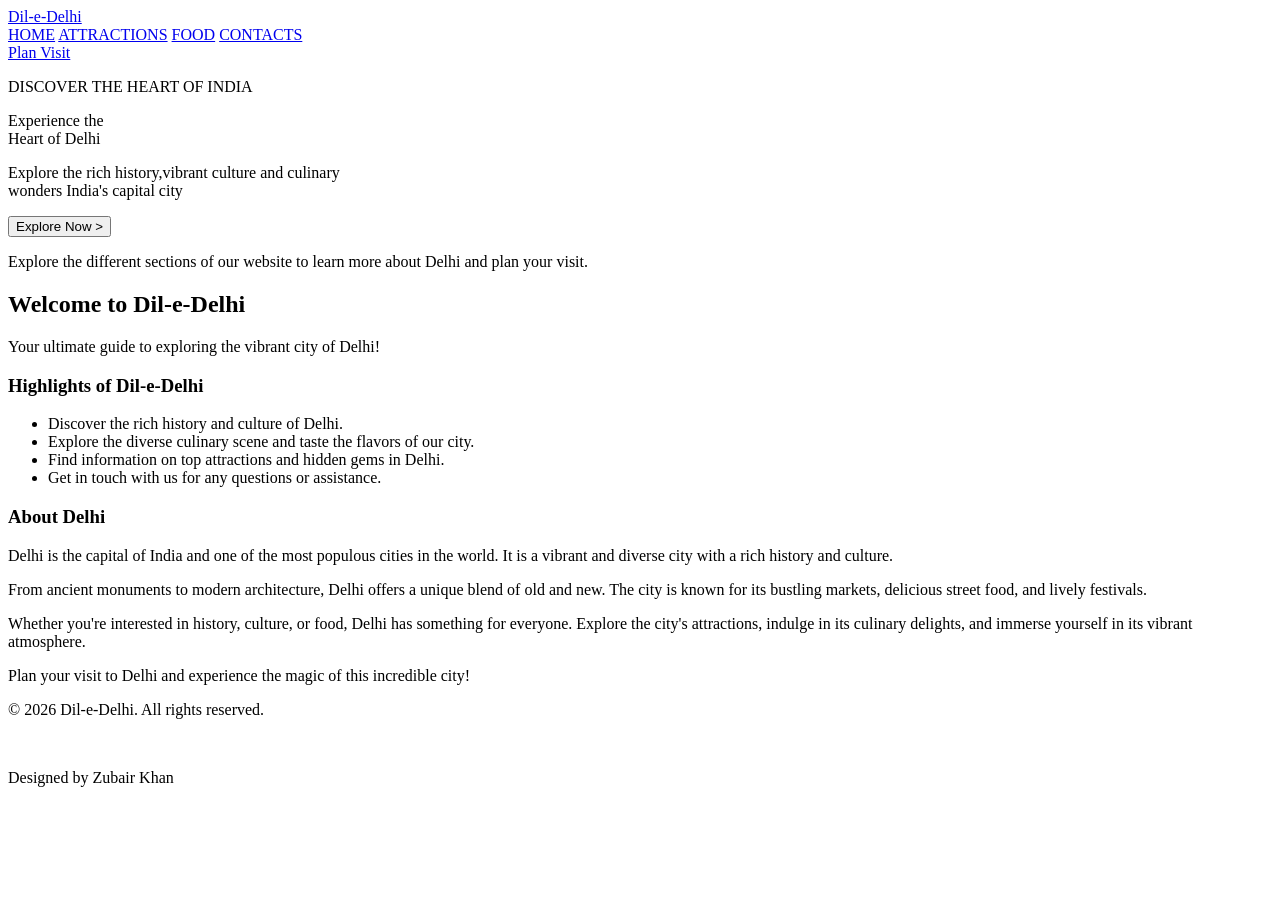
==== index.html @ 49579d42 "BEAUTIFY THE WEBISTE" ====
<!DOCTYPE html>
<html lang="en">
<head>
    <meta charset="UTF-8">
    <meta name="viewport" content="width=device-width, initial-scale=1.0">
    <title>Dil-e-Delhi - Home</title>
    <link rel="stylesheet" href="css/style.css">
</head>
<body>

    <header class="navbar">            
        <a class="navbar-name" href="index.html">Dil-e-Delhi</a>
        <nav class="nav-links">
        <a class="nav-link" href="index.html">HOME</a>
        <a class="nav-link" href="attractions.html">ATTRACTIONS</a>
        <a class="nav-link" href="food.html">FOOD</a>
        <a class="nav-link" href="contacts.html">CONTACTS</a>
        </nav>

        <a href="contacts.html" class="nav-btn">Plan Visit</a>
    </header>


    <div class="introduction">
        <div class="intro-text">
            <div class="intro-p">
                <p >DISCOVER THE HEART OF INDIA</p>
            </div>               
           <p id="intro-main-line">Experience the <br> 
            Heart of Delhi</p>
           <p>Explore the rich history,vibrant culture and culinary <br>
             wonders India's capital city </p>
            <button class="btn" id="explr-btn">Explore Now > </button>
        </div>               
        <!-- <p>Welcome to Dil-e-Delhi, your ultimate guide to exploring the vibrant city of Delhi!</p>
        <p>Discover the rich history, diverse culture, and mouth-watering cuisine that make Delhi a must-visit destination.</p>
        <p>Navigate through our website to find information on top attractions, local food spots, and how to get in touch with us.</p>
        <p>Whether you're a first-time visitor or a seasoned traveler, Dil-e-Delhi is here to help you make the most of your time in this incredible city.</p>-->
    </div> 

    <div class="content">
        <div class="Hero-Banner">
            <p>Explore the different sections of our website to learn more about Delhi and plan your visit.</p>
            <h2>Welcome to Dil-e-Delhi</h2>
            <p>Your ultimate guide to exploring the vibrant city of Delhi!</p>
        </div>
        <div class="highlights">
            <h3>Highlights of Dil-e-Delhi</h3>
            <ul class="highlights-list">
                <li>Discover the rich history and culture of Delhi.</li>
                <li>Explore the diverse culinary scene and taste the flavors of our city.</li>
                <li>Find information on top attractions and hidden gems in Delhi.</li>
                <li>Get in touch with us for any questions or assistance.</li>
            </ul>

        </div>
        <div class="city-intro">
            <h3>About Delhi</h3>
            <p>Delhi is the capital of India and one of the most populous cities in the world. It is a vibrant and diverse city with a rich history and culture.</p>
            <p>From ancient monuments to modern architecture, Delhi offers a unique blend of old and new. The city is known for its bustling markets, delicious street food, and lively festivals.</p>
            <p>Whether you're interested in history, culture, or food, Delhi has something for
               everyone. Explore the city's attractions, indulge in its culinary delights, and immerse yourself in its vibrant atmosphere.</p>
            <p>Plan your visit to Delhi and experience the magic of this incredible city!</p>

        </div>
    </div>



    <footer>
        <p>&copy; 2026 Dil-e-Delhi. All rights reserved.</p><br>
        <p>Designed by Zubair Khan</p>
    </footer>
</body>
</html>
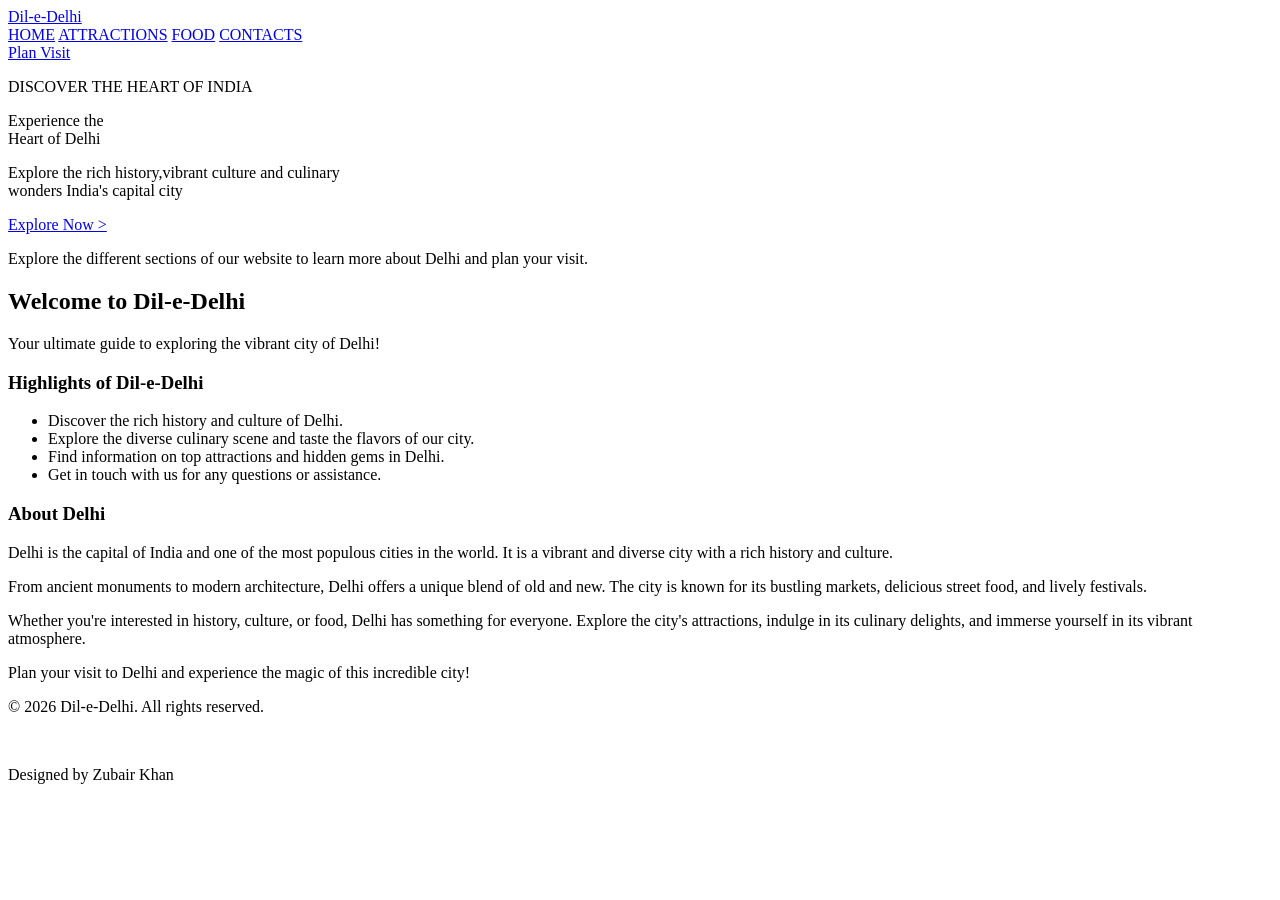
==== commit 590eefd7: "Refresh tourism website page layouts Co-authored-by: Copilot <223556219+Copilot@users.noreply.github" ====
--- a/index.html
+++ b/index.html
@@ -1,75 +1,75 @@
-<!DOCTYPE html>
-<html lang="en">
-<head>
-    <meta charset="UTF-8">
-    <meta name="viewport" content="width=device-width, initial-scale=1.0">
-    <title>Dil-e-Delhi - Home</title>
-    <link rel="stylesheet" href="css/style.css">
-</head>
-<body>
-
-    <header class="navbar">            
-        <a class="navbar-name" href="index.html">Dil-e-Delhi</a>
-        <nav class="nav-links">
-        <a class="nav-link" href="index.html">HOME</a>
-        <a class="nav-link" href="attractions.html">ATTRACTIONS</a>
-        <a class="nav-link" href="food.html">FOOD</a>
-        <a class="nav-link" href="contacts.html">CONTACTS</a>
-        </nav>
-
-        <a href="contacts.html" class="nav-btn">Plan Visit</a>
-    </header>
-
-
-    <div class="introduction">
-        <div class="intro-text">
-            <div class="intro-p">
-                <p >DISCOVER THE HEART OF INDIA</p>
-            </div>               
-           <p id="intro-main-line">Experience the <br> 
-            Heart of Delhi</p>
-           <p>Explore the rich history,vibrant culture and culinary <br>
-             wonders India's capital city </p>
-            <button class="btn" id="explr-btn">Explore Now > </button>
-        </div>               
-        <!-- <p>Welcome to Dil-e-Delhi, your ultimate guide to exploring the vibrant city of Delhi!</p>
-        <p>Discover the rich history, diverse culture, and mouth-watering cuisine that make Delhi a must-visit destination.</p>
-        <p>Navigate through our website to find information on top attractions, local food spots, and how to get in touch with us.</p>
-        <p>Whether you're a first-time visitor or a seasoned traveler, Dil-e-Delhi is here to help you make the most of your time in this incredible city.</p>-->
-    </div> 
-
-    <div class="content">
-        <div class="Hero-Banner">
-            <p>Explore the different sections of our website to learn more about Delhi and plan your visit.</p>
-            <h2>Welcome to Dil-e-Delhi</h2>
-            <p>Your ultimate guide to exploring the vibrant city of Delhi!</p>
-        </div>
-        <div class="highlights">
-            <h3>Highlights of Dil-e-Delhi</h3>
-            <ul class="highlights-list">
-                <li>Discover the rich history and culture of Delhi.</li>
-                <li>Explore the diverse culinary scene and taste the flavors of our city.</li>
-                <li>Find information on top attractions and hidden gems in Delhi.</li>
-                <li>Get in touch with us for any questions or assistance.</li>
-            </ul>
-
-        </div>
-        <div class="city-intro">
-            <h3>About Delhi</h3>
-            <p>Delhi is the capital of India and one of the most populous cities in the world. It is a vibrant and diverse city with a rich history and culture.</p>
-            <p>From ancient monuments to modern architecture, Delhi offers a unique blend of old and new. The city is known for its bustling markets, delicious street food, and lively festivals.</p>
-            <p>Whether you're interested in history, culture, or food, Delhi has something for
-               everyone. Explore the city's attractions, indulge in its culinary delights, and immerse yourself in its vibrant atmosphere.</p>
-            <p>Plan your visit to Delhi and experience the magic of this incredible city!</p>
-
-        </div>
-    </div>
-
-
-
-    <footer>
-        <p>&copy; 2026 Dil-e-Delhi. All rights reserved.</p><br>
-        <p>Designed by Zubair Khan</p>
-    </footer>
-</body>
-</html>+<!DOCTYPE html>
+<html lang="en">
+<head>
+    <meta charset="UTF-8">
+    <meta name="viewport" content="width=device-width, initial-scale=1.0">
+    <title>Dil-e-Delhi - Home</title>
+    <link rel="stylesheet" href="css/style.css">
+</head>
+<body class="home-page">
+
+    <header class="navbar">            
+        <a class="navbar-name" href="index.html">Dil-e-Delhi</a>
+        <nav class="nav-links">
+        <a class="nav-link" href="index.html">HOME</a>
+        <a class="nav-link" href="attractions.html">ATTRACTIONS</a>
+        <a class="nav-link" href="food.html">FOOD</a>
+        <a class="nav-link" href="contacts.html">CONTACTS</a>
+        </nav>
+
+        <a href="contacts.html" class="nav-btn">Plan Visit</a>
+    </header>
+
+
+    <div class="introduction">
+        <div class="intro-text">
+            <div class="intro-p">
+                <p >DISCOVER THE HEART OF INDIA</p>
+            </div>               
+           <p id="intro-main-line">Experience the <br> 
+            Heart of Delhi</p>
+           <p>Explore the rich history,vibrant culture and culinary <br>
+             wonders India's capital city </p>
+             <a id="explr-btn" href="#home-content">Explore Now > </a>
+        </div>               
+        <!-- <p>Welcome to Dil-e-Delhi, your ultimate guide to exploring the vibrant city of Delhi!</p>
+        <p>Discover the rich history, diverse culture, and mouth-watering cuisine that make Delhi a must-visit destination.</p>
+        <p>Navigate through our website to find information on top attractions, local food spots, and how to get in touch with us.</p>
+        <p>Whether you're a first-time visitor or a seasoned traveler, Dil-e-Delhi is here to help you make the most of your time in this incredible city.</p>-->
+    </div> 
+
+    <div class="content" id="home-content">
+        <div class="Hero-Banner">
+            <p>Explore the different sections of our website to learn more about Delhi and plan your visit.</p>
+            <h2>Welcome to Dil-e-Delhi</h2>
+            <p>Your ultimate guide to exploring the vibrant city of Delhi!</p>
+        </div>
+        <div class="highlights">
+            <h3>Highlights of Dil-e-Delhi</h3>
+            <ul class="highlights-list">
+                <li>Discover the rich history and culture of Delhi.</li>
+                <li>Explore the diverse culinary scene and taste the flavors of our city.</li>
+                <li>Find information on top attractions and hidden gems in Delhi.</li>
+                <li>Get in touch with us for any questions or assistance.</li>
+            </ul>
+
+        </div>
+        <div class="city-intro">
+            <h3>About Delhi</h3>
+            <p>Delhi is the capital of India and one of the most populous cities in the world. It is a vibrant and diverse city with a rich history and culture.</p>
+            <p>From ancient monuments to modern architecture, Delhi offers a unique blend of old and new. The city is known for its bustling markets, delicious street food, and lively festivals.</p>
+            <p>Whether you're interested in history, culture, or food, Delhi has something for
+               everyone. Explore the city's attractions, indulge in its culinary delights, and immerse yourself in its vibrant atmosphere.</p>
+            <p>Plan your visit to Delhi and experience the magic of this incredible city!</p>
+
+        </div>
+    </div>
+
+
+
+    <footer>
+        <p>&copy; 2026 Dil-e-Delhi. All rights reserved.</p><br>
+        <p>Designed by Zubair Khan</p>
+    </footer>
+</body>
+</html>
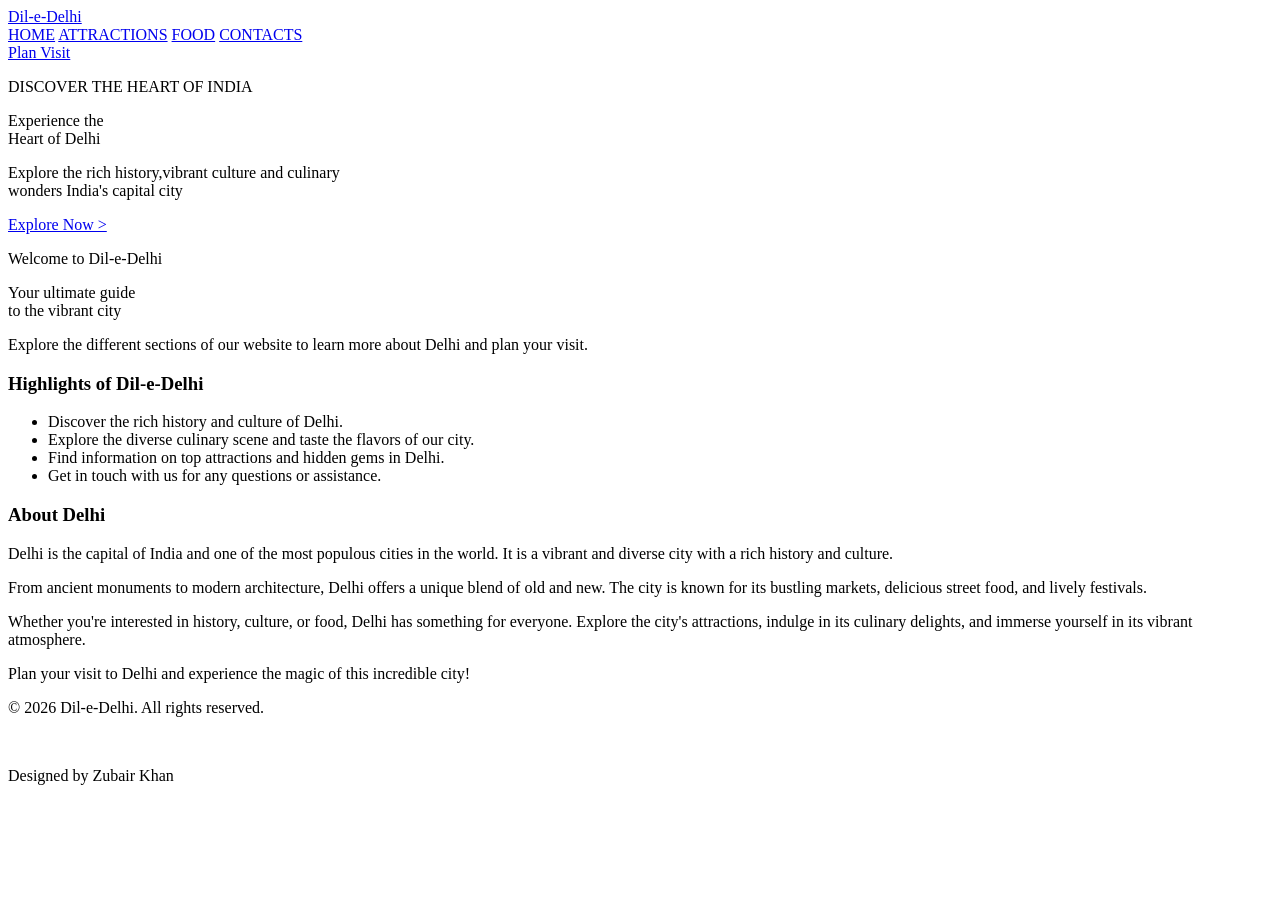
==== commit 6500c56c: "Merge branch 'master'" ====
--- a/index.html
+++ b/index.html
@@ -38,11 +38,14 @@
         <p>Whether you're a first-time visitor or a seasoned traveler, Dil-e-Delhi is here to help you make the most of your time in this incredible city.</p>-->
     </div> 
 
-    <div class="content" id="home-content">
+    <div class="home-content" id="home-content">
         <div class="Hero-Banner">
+            <div id="hero-banner-top"><p>Welcome to Dil-e-Delhi</p></div>
+            <p id="hero-banner-bigger-heading">Your ultimate guide <br>
+                 to the vibrant city</p>
             <p>Explore the different sections of our website to learn more about Delhi and plan your visit.</p>
-            <h2>Welcome to Dil-e-Delhi</h2>
-            <p>Your ultimate guide to exploring the vibrant city of Delhi!</p>
+            
+
         </div>
         <div class="highlights">
             <h3>Highlights of Dil-e-Delhi</h3>
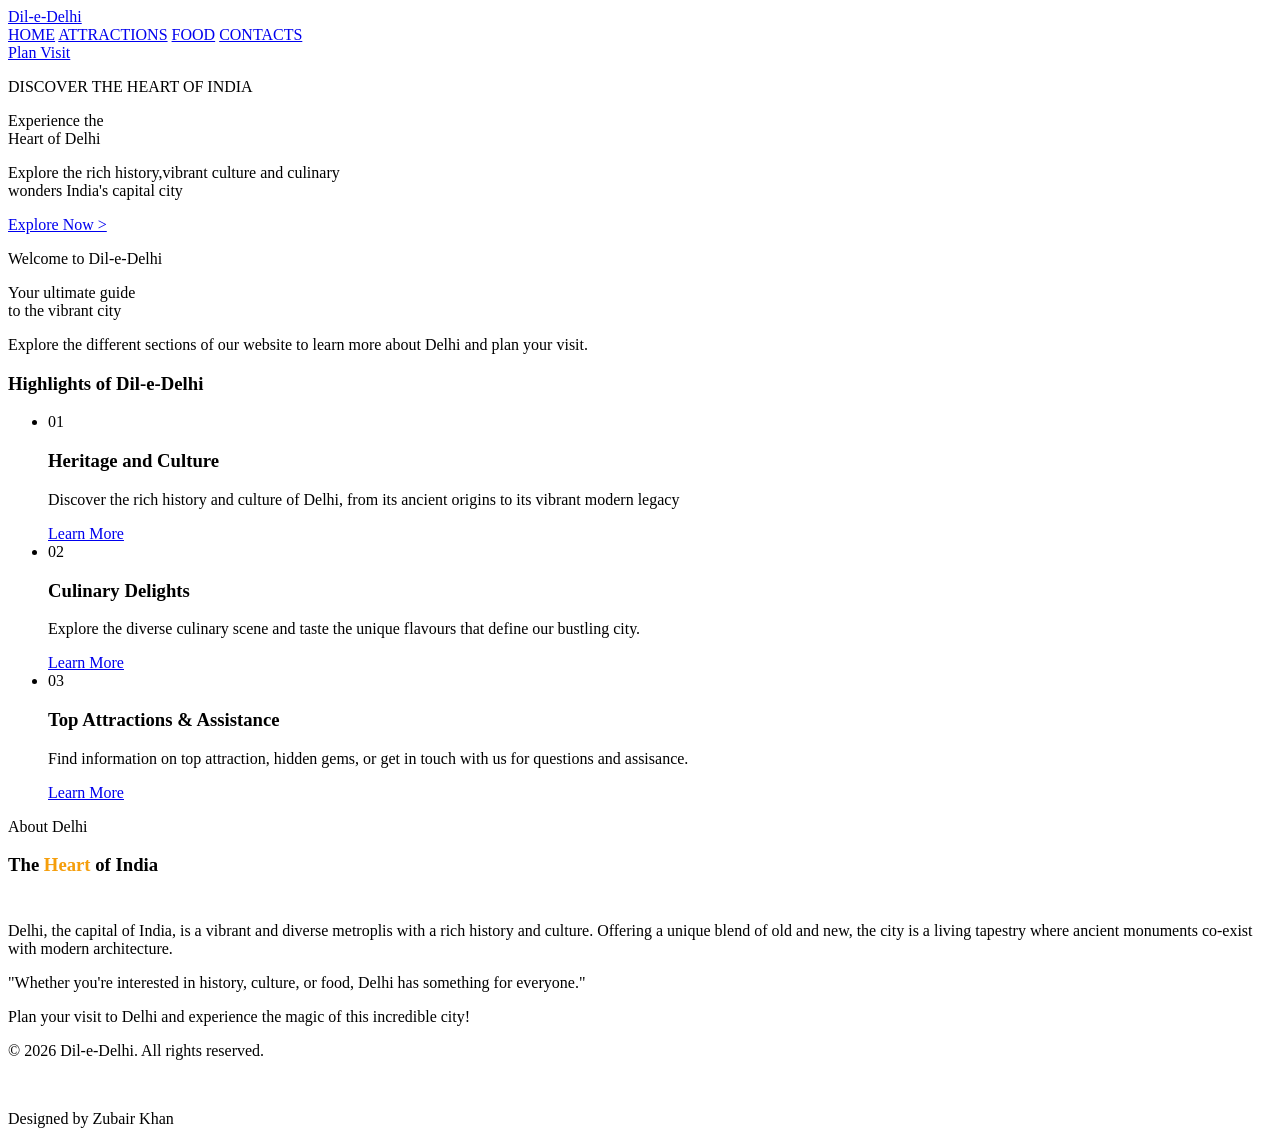
==== commit f764853d: "Update home page content Co-authored-by: Copilot <223556219+Copilot@users.noreply.github.com>" ====
--- a/index.html
+++ b/index.html
@@ -21,7 +21,8 @@
     </header>
 
 
-    <div class="introduction">
+
+    <section class="introduction">
         <div class="intro-text">
             <div class="intro-p">
                 <p >DISCOVER THE HEART OF INDIA</p>
@@ -36,9 +37,9 @@
         <p>Discover the rich history, diverse culture, and mouth-watering cuisine that make Delhi a must-visit destination.</p>
         <p>Navigate through our website to find information on top attractions, local food spots, and how to get in touch with us.</p>
         <p>Whether you're a first-time visitor or a seasoned traveler, Dil-e-Delhi is here to help you make the most of your time in this incredible city.</p>-->
-    </div> 
+    </section> 
 
-    <div class="home-content" id="home-content">
+    <section class="home-content" id="home-content">
         <div class="Hero-Banner">
             <div id="hero-banner-top"><p>Welcome to Dil-e-Delhi</p></div>
             <p id="hero-banner-bigger-heading">Your ultimate guide <br>
@@ -47,26 +48,44 @@
             
 
         </div>
-        <div class="highlights">
-            <h3>Highlights of Dil-e-Delhi</h3>
+        <div class="highlights-section">
+            <h3 id="highlights-heading">Highlights of Dil-e-Delhi</h3>
             <ul class="highlights-list">
-                <li>Discover the rich history and culture of Delhi.</li>
-                <li>Explore the diverse culinary scene and taste the flavors of our city.</li>
-                <li>Find information on top attractions and hidden gems in Delhi.</li>
-                <li>Get in touch with us for any questions or assistance.</li>
+                <li>
+                    <span class="highlight-mark">01</span>
+                    <h3>Heritage and Culture</h3>
+                    <p>Discover the rich history and culture of Delhi, from its ancient origins to its vibrant modern legacy</p>
+                    <a href="attractions.html" class="highlight-link">Learn More</a>
+                </li>
+                <li>
+                    <span class="highlight-mark">02</span>
+                    <h3>Culinary Delights</h3>
+                    <p>Explore the diverse culinary scene and taste the unique flavours that define our bustling city.</p>
+                    <a href="food.html" class="highlight-link">Learn More</a>
+                </li>
+                <li>
+                    <span class="highlight-mark">03</span>
+                    <h3>Top Attractions & Assistance</h3>
+                    <p>Find information on top attraction, hidden gems, or get in touch with us for questions and assisance.</p>
+                    <a href="contacts.html" class="highlight-link">Learn More</a>
+                </li>
             </ul>
 
         </div>
         <div class="city-intro">
-            <h3>About Delhi</h3>
-            <p>Delhi is the capital of India and one of the most populous cities in the world. It is a vibrant and diverse city with a rich history and culture.</p>
-            <p>From ancient monuments to modern architecture, Delhi offers a unique blend of old and new. The city is known for its bustling markets, delicious street food, and lively festivals.</p>
-            <p>Whether you're interested in history, culture, or food, Delhi has something for
-               everyone. Explore the city's attractions, indulge in its culinary delights, and immerse yourself in its vibrant atmosphere.</p>
+            <p id="cityIntro-heading">About Delhi</p>
+            <h3>The <span style="color: #f59e0b;">Heart</span> of India</h3>            
+            <hr style="border: none; height: 1px; width: 60%; margin: 18px auto 26px auto; background: linear-gradient(to right, transparent, rgba(255, 255, 255, 0.4), transparent);">
+            <p> Delhi, the capital of India, is a vibrant and diverse metroplis with a rich history and culture. 
+                Offering a unique blend of old and new, the city is a living tapestry where ancient monuments 
+                co-exist with modern architecture.</p>
+            
+            <p>"Whether you're interested in history, culture, or food, Delhi has something for everyone."</p>
+
             <p>Plan your visit to Delhi and experience the magic of this incredible city!</p>
 
         </div>
-    </div>
+    </section>
 
 
 
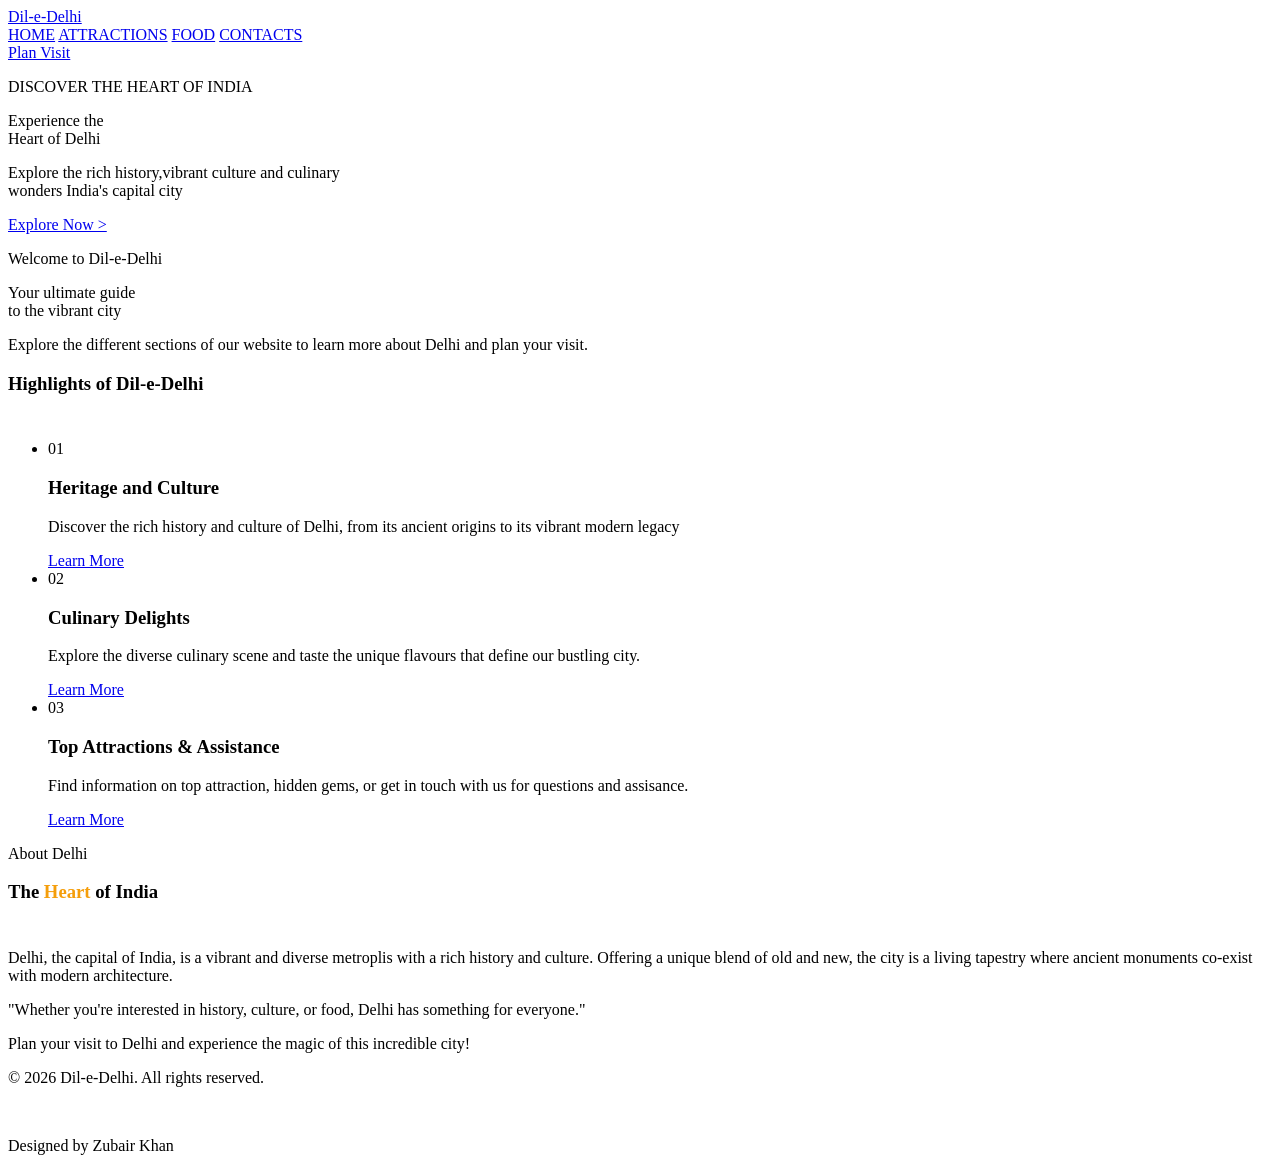
==== commit 7b91bd06: "Various changes" ====
--- a/index.html
+++ b/index.html
@@ -40,9 +40,9 @@
     </section> 
 
     <section class="home-content" id="home-content">
-        <div class="Hero-Banner">
-            <div id="hero-banner-top"><p>Welcome to Dil-e-Delhi</p></div>
-            <p id="hero-banner-bigger-heading">Your ultimate guide <br>
+        <div class="Home-Hero-Banner">
+            <div id="home-Hero-banner-top"><p>Welcome to Dil-e-Delhi</p></div>
+            <p id="home-Hero-banner-bigger-heading">Your ultimate guide <br>
                  to the vibrant city</p>
             <p>Explore the different sections of our website to learn more about Delhi and plan your visit.</p>
             
@@ -50,6 +50,7 @@
         </div>
         <div class="highlights-section">
             <h3 id="highlights-heading">Highlights of Dil-e-Delhi</h3>
+            <hr style="border: none; height: 1px; width: 60%; margin: 18px auto 26px auto; background: linear-gradient(to right, transparent, rgba(255, 255, 255, 0.4), transparent);">
             <ul class="highlights-list">
                 <li>
                     <span class="highlight-mark">01</span>
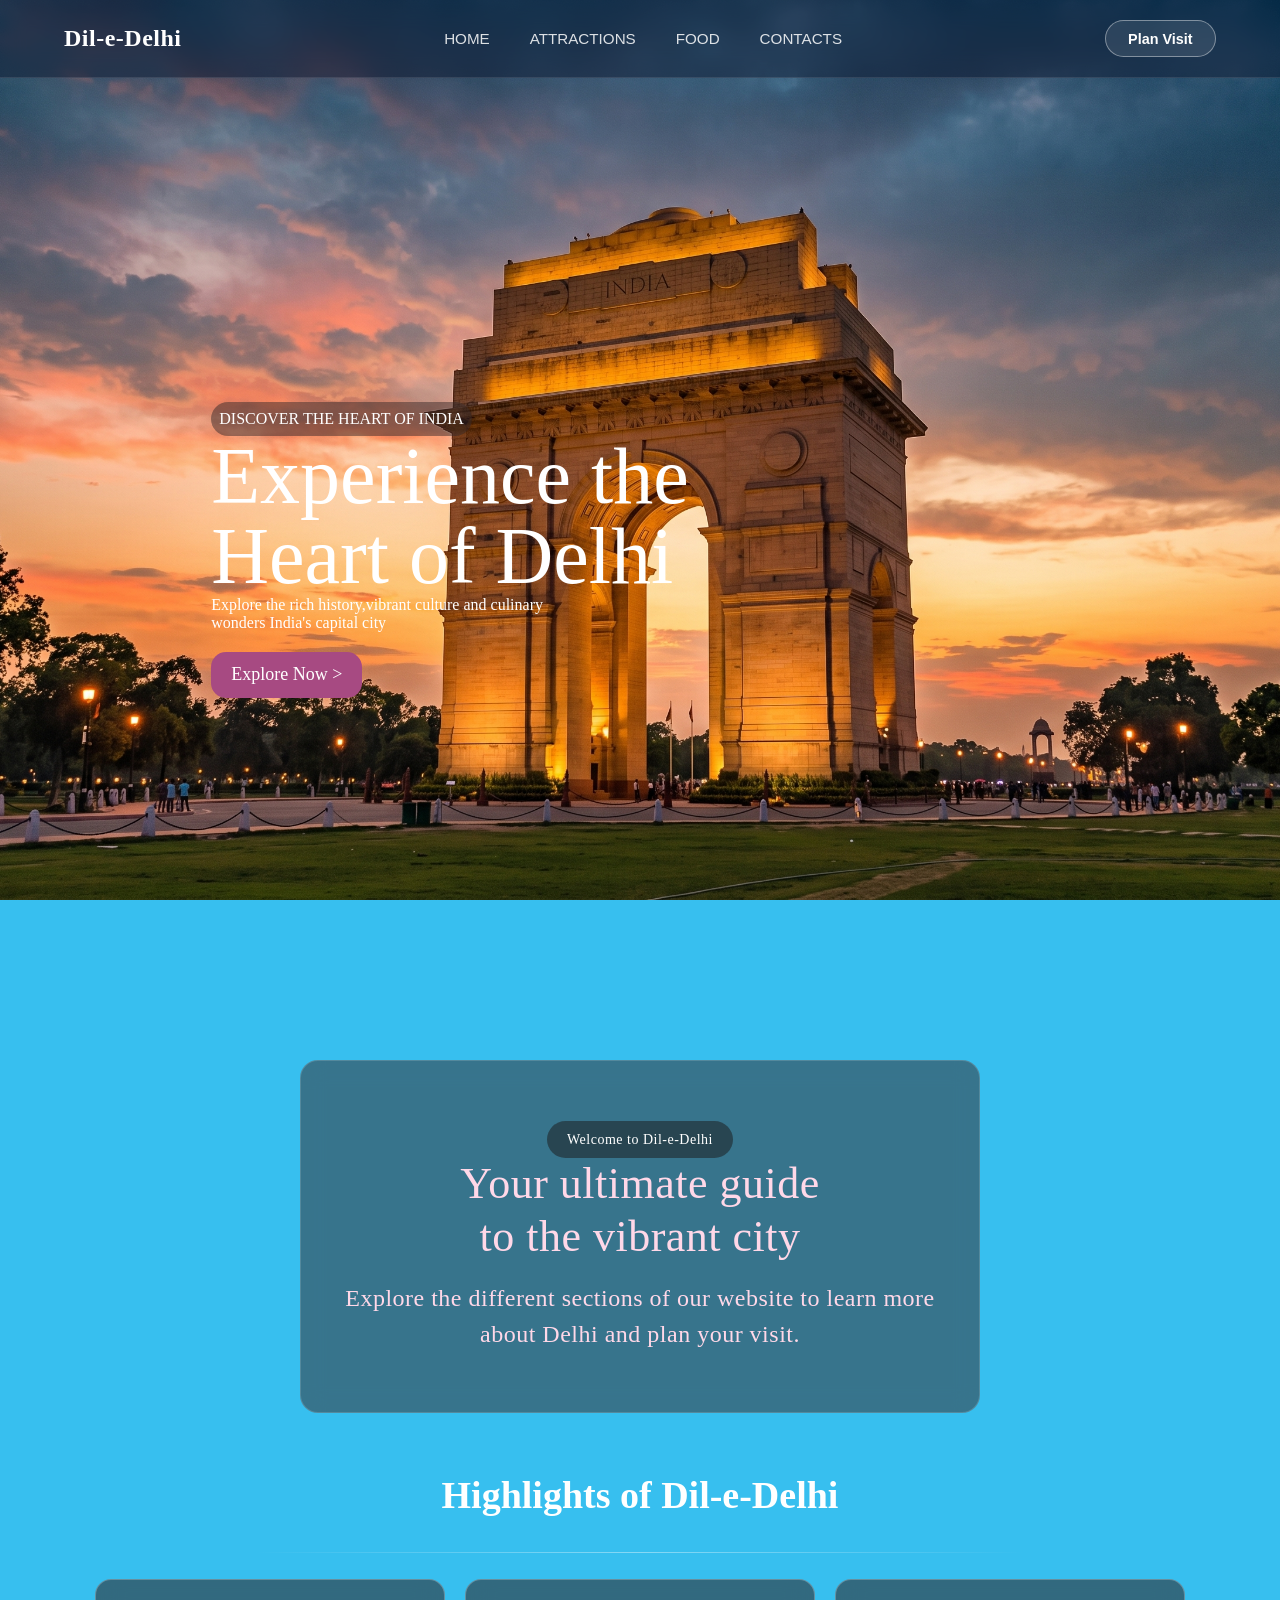
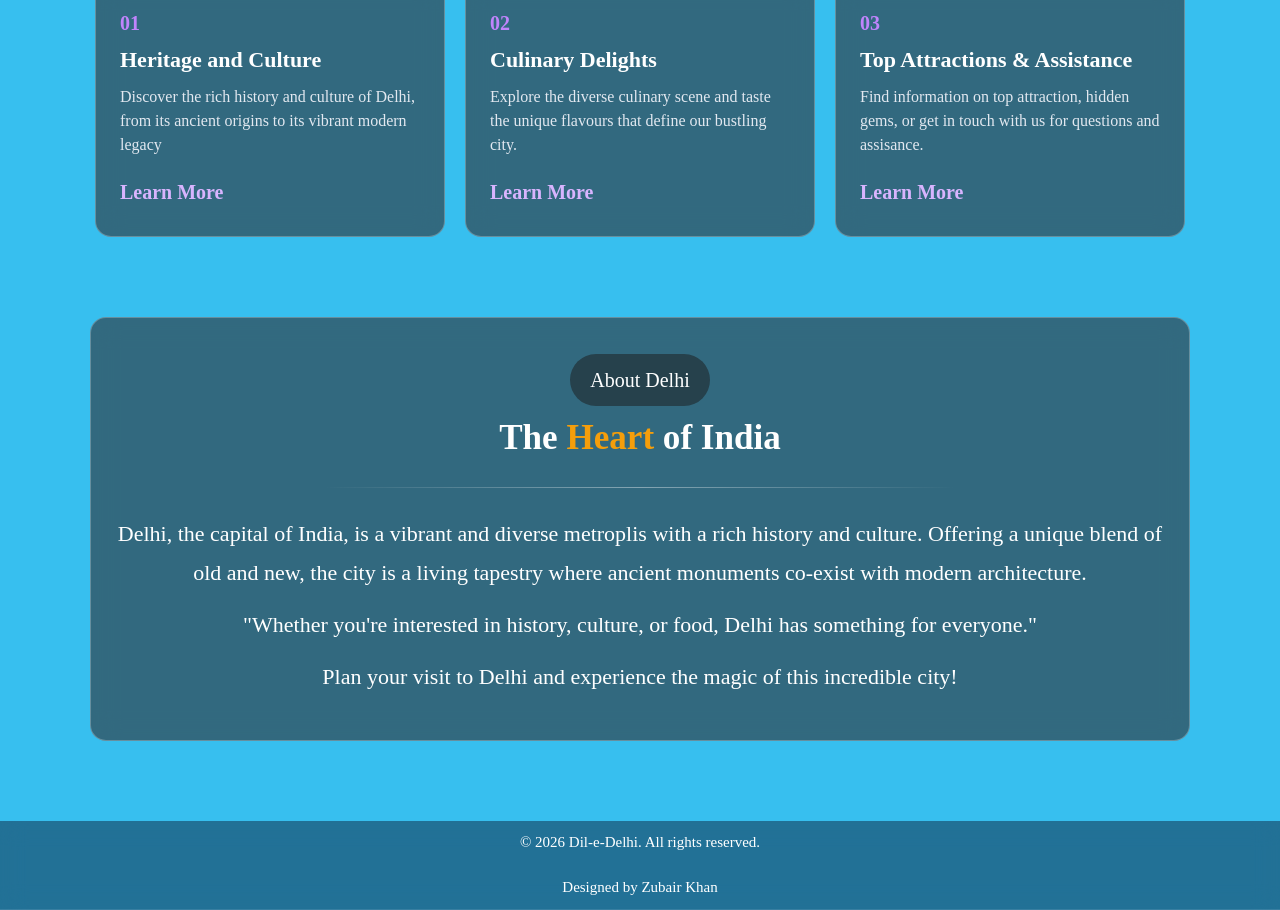
==== commit 7aafa5e8: "Update index.html" ====
--- a/index.html
+++ b/index.html
@@ -4,7 +4,7 @@
     <meta charset="UTF-8">
     <meta name="viewport" content="width=device-width, initial-scale=1.0">
     <title>Dil-e-Delhi - Home</title>
-    <link rel="stylesheet" href="css/style.css">
+    <link rel="stylesheet" href="./CSS/style.css">
 </head>
 <body class="home-page">
 
--- a/CSS/style.css
+++ b/CSS/style.css
@@ -0,0 +1,1233 @@
+/* ALL FILES COMMON CSS */
+
+*{
+    margin: 0;
+    padding: 0;
+    box-sizing: border-box;
+}
+
+img{
+    max-width: 100%;
+    height: auto;
+    border-radius: 10px;
+    box-shadow: 0 0 10px rgba(0, 0, 0, 0.1);
+
+    
+}
+
+.navbar{
+    position: fixed;
+    top: 0;
+    left: 0;
+    width: 100%;
+    box-sizing: border-box;
+    display: flex;
+    justify-content: space-between;
+    align-items: center;
+    padding: 1.25rem 4rem;
+    z-index: 100;
+    background: rgba(11, 19, 43, 0.45);
+    backdrop-filter: blur(12px);
+    border-bottom: 1px solid rgba(255, 255, 255, 0.1);
+}
+
+.navbar-name{
+    font-family: 'Playfair Display', Georgia, serif;
+    font-size: 1.5rem;
+    font-weight: 700;
+    color: #ffffff;
+    text-decoration: none;
+    letter-spacing: 0.5px;
+}
+
+.nav-links{
+    display: flex;
+    align-items: center;
+    gap: 2.5rem;
+}
+
+.nav-link{
+    font-family: 'Plus Jakarta Sans', 'Inter', sans-serif;
+    font-size: 0.95rem;
+    font-weight: 500;
+    color:rgba(255, 255, 255, 0.85);
+    text-decoration: none;
+    transition: color 0.2s ease;
+}
+
+.nav-link:hover, 
+.nav-link:active{
+    color: #ffffff;
+}
+
+.nav-btn{
+  font-family: 'Plus Jakarta Sans', 'Inter', sans-serif;
+  font-size: 0.9rem;
+  font-weight: 600;
+  color: #ffffff;
+  text-decoration: none;
+  padding: 0.6rem 1.4rem;
+  border-radius: 9999px; /* Pill shape */
+  border: 1px solid rgba(255, 255, 255, 0.4);
+  background: rgba(255, 255, 255, 0.1);
+  transition: all 0.2s ease;
+}
+
+.nav-btn:hover, .nav-btn:active{
+  background: rgba(255, 255, 255, 0.2);
+  border-color: rgba(255, 255, 255, 0.6);
+}
+
+/* @media (max-width: 700px){
+    .home-page .introduction{
+        padding: 8rem 1.5rem 3rem;
+    }
+
+    .home-page .intro-text{
+        padding: 1rem 0;
+    }
+
+    #intro-main-line{
+        font-size: clamp(3rem, 15vw, 5rem);
+    }
+
+    .home-page .intro-text > p:not(#intro-main-line){
+        max-width: 100%;
+    }
+
+    .home-page .intro-text br{
+        display: none;
+    }
+} */
+
+/* INDEX/MAIN PAGE CSS */
+
+.home-page{
+    background-color: #37bfef;
+    background-image: url('../images/hero-bg.jpeg');
+    background-size: cover;
+    background-position: center;
+    background-repeat: no-repeat;
+    background-attachment: fixed;
+}
+
+.introduction{
+    width: 100%;
+    min-height: 100vh;
+    height: auto;
+    margin-top: 0;
+    padding: 9rem 4rem 4rem;
+    display: flex;
+    align-items: flex-start;
+    justify-content: flex-start;
+    text-align: left;
+}
+
+.intro-text{
+    max-width: 850px;
+}
+
+.intro-p{
+    background-color: rgba(57, 42, 42, 0.5);
+    width: fit-content;
+    border-radius: 18px;
+    padding: 8px;
+}
+
+#intro-main-line{
+    font-size: clamp(3.5rem, 7vw, 5rem);
+    color: #fff;
+    line-height: 1.0;
+
+}
+
+.intro-text{
+    padding: 50px;
+    text-align: left;
+    color: #fff;
+   
+}
+
+.introduction{
+    margin-top: 100px;
+    padding: 50px;
+    justify-content: center;
+    align-items: center;
+    text-align: center;
+    color: #fff;
+    width: 100vh;
+    height: 100vh;
+}
+
+.Home-Hero-Banner {
+  max-width: 680px;
+  width: 90%;
+  margin: 60px auto;
+  background-color: rgba(57, 42, 42, 0.5);
+  backdrop-filter: blur(12px);
+  -webkit-backdrop-filter: blur(12px);
+  border: 1px solid rgba(255, 255, 255, 0.15);
+  border-radius: 18px;
+  padding: 60px 30px;
+  color: #fff;
+  text-align: center;
+  box-sizing: border-box;
+}
+
+.Home-Hero-Banner p{
+    color: #ffd8e8;
+    letter-spacing: 0.5px;
+    line-height: 1.5;
+    font-size: 24px;
+    font-weight: 500;
+}
+
+
+#home-Hero-banner-top {
+  display: inline-block;
+  background-color: rgba(27, 25, 25, 0.5);
+  padding: 8px 20px;
+  border-radius: 30px;
+  margin-bottom: 0px;
+}
+
+#home-Hero-banner-top p {
+  margin: 0;
+  font-size: 14px;
+  color:#ffffff
+}
+
+#home-Hero-banner-bigger-heading {
+  font-size: 44px;
+  line-height: 1.2;
+  margin: 0 0 16px 0;
+}
+
+#explr-btn{
+    display: inline-block;
+    margin-top: 20px;
+    padding: 10px 20px;
+    font-size: 18px;
+    background-color: #a74a82;
+    color: #fff;
+    border: none;
+    border-radius: 15px;
+    cursor: pointer;
+    text-decoration: none;
+    line-height: 1.4;
+    vertical-align: top;
+}
+
+#highlights-heading{
+    font-family: 'Playfair Display', Georgia, serif;
+    font-size: 38px;
+    text-align: center;
+    color: #fff;
+    margin: 60px auto 35px auto;
+}
+
+.highlights-list{
+    list-style:none;
+    padding: 0;
+    margin: 0 auto 80px auto;
+    width: 90%;
+    max-width: 1100px;
+    display:flex;
+    gap: 20px;
+    flex-wrap: wrap;
+    justify-content: center;
+    box-sizing: border-box;
+}
+
+.highlights-list li{
+    flex: 1 1 280px;
+    max-width: 350px;
+    background:rgba(48, 36, 36, 0.55);
+    backdrop-filter: blur(14px);
+    -webkit-backdrop-filter: blur(14px);
+    border: 1px solid rgba(249, 249, 249, 0.26);
+    border-radius: 16px;
+    padding: 32px 24px;
+    text-align: left;
+    box-sizing: border-box;
+}
+
+.highlights-list li .highlight-mark{
+    display:block;
+    font-size: 20px;
+    font-weight: 600;
+    color: #c084fc;
+    margin-bottom: 12px;
+}
+
+.highlights-list li h3{
+    font-family:'Playfair Display', Georgia, serif;
+    color: #ffffff;
+    font-size: 22px;
+    margin: 0 0 12px 0;
+}
+
+.highlights-list li p{
+    font-size: 16px;
+    color: #e2e8f0;
+    line-height: 1.5;
+    margin: 0 0 24px 0;
+}
+
+.highlight-link{
+    display:inline-block;
+    color:#d8b4fe;
+    font-weight:600;
+    text-decoration:none;
+    font-size: 20px;
+    transition:transform 0.2s ease, color 0.2s ease;
+}
+
+.highlight-link:hover{
+    color: #ffffff;
+    transform: translatex(4px);
+}
+
+#cityIntro-heading{
+  display: inline-block;
+  background-color: rgba(27, 25, 25, 0.5);
+  padding: 8px 20px;
+  border-radius: 30px;
+  margin-bottom: 0px;
+  font-size: 20px;
+
+}
+
+.city-intro{
+    font-size: 30px;
+    text-align: center;
+    color: #fff;
+    line-height: 1.8;
+    width: 90%;
+    max-width: 1100px;
+    background:rgba(48, 36, 36, 0.55);
+    backdrop-filter: blur(14px);
+    -webkit-backdrop-filter: blur(14px);
+    border: 1px solid rgba(249, 249, 249, 0.26);
+    border-radius: 16px;
+    padding: 32px 24px;
+    text-align: center;
+    box-sizing: border-box;
+    margin: 0 auto 80px auto;
+}
+
+.city-intro p{
+    font-family:'Playfair Display', Georgia, serif;
+    color: #ffffff;
+    font-size: 22px;
+    margin: 0 0 12px 0;
+}
+
+
+
+
+
+
+/* FOOD FILE CSS */
+
+.Food-Hero-Banner{
+    max-width: 680px;
+    width: 90%;
+    margin: 60px auto;
+    background-color: rgba(57, 42, 42, 0.5);
+    backdrop-filter: blur(12px);
+    -webkit-backdrop-filter: blur(12px);
+    border: 1px solid rgba(255, 255, 255, 0.15);
+    border-radius: 18px;
+    padding: 60px 30px;
+    color: #fff;
+    text-align: center;
+    box-sizing: border-box;
+    margin-bottom: 300px;
+}
+
+
+.Food-Hero-Banner h2{
+    font-family: 'Playfair Display', Georgia, serif;
+    color: #ffffff;
+    font-size: 38px;
+    margin: 0 0 12px 0;
+}
+
+.Food-Hero-Banner p{
+    color: #ffd8e8;
+    letter-spacing: 0.5px;
+    line-height: 3.5;
+    font-size: 54px;
+    font-weight: 500;
+}
+
+.food-page{
+    background-color: #37bfef;
+    background-image: url('../images/food-bg.jpeg');
+    background-size: cover;
+    background-position: center;
+    background-repeat: no-repeat;
+    background-attachment: fixed;
+}
+
+.food-hub{
+    width: 90%;
+    max-width: 1100px;
+    margin: 30px auto;
+    box-sizing: border-box;
+}
+
+.food-content{
+    width: 100%;
+    padding: 5rem 2rem;
+    color: #fff;
+    min-height: 100vh;
+    height: auto;
+    overflow-x: hidden;
+}
+
+.food-content h3{
+    font-family: 'Playfair Display', Georgia, serif;
+    color: #ffffff;
+    font-size: 38px;
+}
+
+.food-content p{
+    font-family: 'Playfair Display', Georgia, serif;
+    color: #ffffff;
+    font-size: 14px;
+    margin: 0 0 12px 0;
+}
+
+.food-header{
+    display: flex;
+    justify-content: space-between;
+    align-items: flex-end;
+    margin-bottom: 20px;
+}
+
+.food-title{
+    font-family:'Playfair Display', Georgia, serif;
+    font-size: 34px;
+    color: #ffffff;
+    margin: 0 0 6px 0;
+}
+
+.food-subtitle{
+    color: #cbd5e1;
+    font-size: 16px;
+    margin: 0;
+}
+
+.food-control{
+    display: flex;
+    align-items: center;
+    gap: 10px;
+}
+
+.food-counter{
+    color: #111111;
+    font-size: 16px;
+}
+
+.food-card{
+    width: 100%;
+    min-width: 0;
+    display: flex;
+    gap: 20px;
+    overflow-x: auto;
+    scroll-behavior: smooth;
+    scroll-snap-type: x mandatory;
+    -webkit-overflow-scrolling: touch;
+    padding-bottom: 10px;
+    scrollbar-width: none;
+}
+
+.food-card::-webkit-scrollbar{
+    display: none;
+}
+
+.food-featured-card{
+    flex: 0 0 60%;
+    min-width: 200px;
+    background: rgba(28, 14, 14, 0.55);
+    backdrop-filter: blur(14px);
+    -webkit-backdrop-filter: blur(14px);
+    border: 1px solid rgba(249, 249, 249, 0.26);
+    border-radius: 16px;
+    padding: 32px 24px;
+    text-align: center;
+    box-sizing: border-box;
+    overflow: hidden;
+    scroll-snap-align: center;
+    transition: border-color 0.3s ease, box-shadow 0.3s ease;
+}
+
+.food-featured-card:hover{
+    border-color: #f59e0b;
+    box-shadow: 0 0 12px rgba(255, 255, 255, 0.4);
+}
+
+.food-card-img{
+    position: relative;
+    width: 100%;
+    height: 320px;
+    background: rgba(0, 0, 0, 0.35);
+    overflow: hidden;
+    display: flex;
+    justify-content: center;
+}
+
+.food-card-img img{
+    width: 100%;
+    height: 100%;
+    object-fit: contain;
+    object-position: center;
+    display: block;
+}
+
+.food-top-tag{
+    position: absolute;
+    top: 10px;
+    left: 20px;
+    font-size: 14px;
+    font-weight: 600;
+    letter-spacing: 1px;
+    color: #1e1b18;
+    background: rgba(255, 255, 255, 0.8);
+    padding: 6px 12px;
+    border-radius: 6px;
+}
+
+.food-card-content{
+    padding: 15px 20px;
+}
+
+.food-card-content h3{
+    gap: 12px;
+    margin-bottom: 8px;
+    font-family: 'Playfair Display', Georgia, serif;
+    font-size: 20px;
+    color: #ffffff;
+}
+
+.food-card-content p{
+    color: #cbc3d2;
+    font-size: 14px;
+    line-height: 1.6;
+    margin: 0;
+}
+
+.food-card-link{
+    display: inline-flex;
+    align-items: center;
+    gap: 8px;
+    margin-top: 12px;
+    font-size: 16px;
+    font-weight: 600;
+    letter-spacing: 0.8px;
+    text-decoration: none;
+    text-transform: uppercase;
+    color: #c084fc;
+    transition: gap 0.25s ease, color 0.25s ease;
+}
+
+.food-card-link span{
+    font-size: 16px;
+    transition: transform 0.25s ease;
+}
+
+.food-card-link:hover{
+    color: #f59e0b;
+}
+
+.food-card-link:hover span{
+    transform: translateX(4px);
+}
+
+
+.card-content{
+    font-size: 22px;
+}
+
+.must-try-dishes{
+    margin-top: 50px;
+}
+
+.dish-header{
+    display: flex;
+    justify-content: space-between;
+    align-items: flex-end;
+    margin-bottom: 20px;
+}
+
+.dish-title{
+    font-family: 'Playfair Display', Georgia, serif;
+    font-size: 34px;
+    color: #ffffff;
+    margin: 0 0 6px 0;
+}
+
+.dish-subtitle{
+    color: #cbd5e1;
+    font-size: 16px;
+    margin: 0;
+}
+
+.dish-control{
+    display: flex;
+    align-items: center;
+    gap: 10px;
+}
+
+.dish-counter{
+    color: #111111;
+    font-size: 16px;
+}
+
+.dish-list{
+    width: 100%;
+    min-width: 0;
+    display: flex;
+    gap: 15px;
+    padding: 0 0 10px 0;
+    list-style-type: none;
+    overflow-x: auto;
+    scroll-behavior: smooth;
+    scroll-snap-type: x mandatory;
+    scrollbar-width: none;
+}
+
+.dish-list::-webkit-scrollbar{
+    display: none;
+}
+
+.dish-item{
+    flex: 0 0 360px;
+    padding: 18px 12px;
+    background: rgba(28, 14, 14, 0.55);
+    border: 1px solid rgba(249, 249, 249, 0.26);
+    border-radius: 12px;
+    text-align: center;
+    scroll-snap-align: center;
+}
+
+.dish-item:hover{
+    border-color: #f59e0b;
+}
+
+.dish-item img{
+    width:205px;
+    height: 205px;
+    border-radius: 50%;
+    object-fit: cover;
+    border: 2px solid #f59e0b;
+}
+
+.dish-item h4{
+    margin: 10px 0 4px 0;
+    color: #ffffff;
+    font-size: 18px;
+}
+
+.dish-item p{
+    margin: 0;
+    color: #cbd5e1;
+    font-size: 13px;
+    line-height: 1.4;
+}
+.highlights-list{
+    list-style-type: none;
+}
+
+/* ATTRACTIONS FILE CSS */
+
+.attractions-page{
+    background-color: #37bfef;
+    background-image: url('../images/attractions-bg.jpeg');
+    background-size: cover;
+    background-position: center;
+    background-repeat: no-repeat;
+    background-attachment: fixed;
+}
+
+.attraction-Hero-Banner{
+    max-width: 680px;
+    width: 90%;
+    margin: 60px auto;
+    background-color: rgba(57, 42, 42, 0.5);
+    backdrop-filter: blur(12px);
+    -webkit-backdrop-filter: blur(12px);
+    border: 1px solid rgba(255, 255, 255, 0.15);
+    border-radius: 18px;
+    padding: 60px 30px;
+    color: #fff;
+    text-align: center;
+    box-sizing: border-box;
+    margin-bottom: 300px;
+}
+
+.attraction-Hero-Banner h2{
+    font-family: 'Playfair Display', Georgia, serif;
+    color: #ffffff;
+    font-size: 38px;
+    margin: 0 0 12px 0;
+}
+
+.attraction-Hero-Banner p{
+    color: #ffd8e8;
+    letter-spacing: 0.5px;
+    line-height: 1.5;
+    font-size: 160px;
+    font-weight: 500;
+}
+
+.attraction-content{
+    padding: 5rem 2rem;
+    color: #fff;
+    min-height: 100vh;
+    height: auto;
+}
+
+.attraction-content h3{
+    font-family:'Playfair Display', Georgia, serif;
+    color: #ffffff;
+    font-size: 38px;
+}
+
+.attraction-content p{
+    font-family:'Playfair Display', Georgia, serif;
+    color: #ffffff;
+    font-size: 14px;
+    margin: 0 0 12px 0;
+}
+
+.attraction-hub{
+    width: 90%;
+    max-width: 1100px;
+    margin: 30px auto;
+    box-sizing: border-box;
+}
+
+.attraction-header{
+    display: flex;
+    justify-content: space-between;
+    align-items: flex-end;
+    margin-bottom: 20px;
+}
+
+.attrac-title{
+    font-family:'Playfair Display', Georgia, serif;
+    font-size: 34px;
+    color: #ffffff;
+    margin: 0 0 6px 0
+}
+
+.attrac-subtitle{
+    color:#cbd5e1;
+    font-size: 16px;
+    margin: 0;
+}
+
+.attrac-control{
+    display: flex;
+    align-items: center;
+    gap: 10px;
+}
+
+.attrac-counter{
+    color: #111111;
+    font-size: 16px;
+}
+
+.nav-arrow{
+    width: 40px;
+    height: 40px;
+    border-radius: 50%;
+    border: 1px solid rgba(255, 255, 255, 0.4);
+    background: rgba(255, 255, 255, 0.1);
+    color: #ffffff;
+    cursor: pointer;
+    display: flex;
+    align-items: center;
+    justify-content: center;
+    font-size: 18px;
+    transition: border-color 0.2s, box-shadow 0.2s;
+}
+
+.nav-arrow:hover{
+    border-color: #f59e0b;
+    box-shadow: 0 0 8px rgba(255, 255, 255, 0.3);
+}
+
+.attrac-card{
+    display: flex;
+    gap: 20px;
+    overflow-x: auto;
+    scroll-behavior: smooth;
+    scroll-snap-type: x mandatory;
+    -webkit-overflow-scrolling: touch;
+    padding-bottom: 10px;
+    scrollbar-width: none;
+}
+
+.attrac-card::-webkit-scrollbar{
+    display: none;
+}
+
+.featured-card{
+    flex: 0 0 60%;
+    min-width: 200px;
+    background:rgba(28, 14, 14, 0.55);
+    backdrop-filter: blur(14px);
+    -webkit-backdrop-filter: blur(14px);
+    border: 1px solid rgba(249, 249, 249, 0.26);
+    border-radius: 16px;
+    padding: 32px 24px;
+    text-align: center;
+    box-sizing: border-box;
+    overflow: hidden;
+    scroll-snap-align: center;
+    transition: border-color 0.3s ease, box-shadow 0.3s ease;
+}
+
+.featured-card:hover{
+    border-color: #f59e0b;
+    box-shadow: 0 0 12px rgba(255, 255, 255, 0.4);
+}
+
+.card-img{
+    position: relative;
+    width: 100%;
+    height: 320px;
+    background:rgba(0,0,0,0.35);
+    overflow: hidden;
+    display: flex;
+    justify-content: center;
+    position: relative;
+    overflow: hidden;
+}
+
+.card-img img{
+    width: 100%;
+    height: 100%;
+    object-fit: contain;
+    object-position: center;
+    display: block;
+}
+
+.top-tag{
+    position:absolute;
+    top: 10px;
+    left: 20px;
+    font-size: 14px;
+    font-weight: 600;
+    letter-spacing: 1px;
+    color:#1e1b18;
+    background: rgba(255, 255, 255, 0.8);
+    padding: 6px 12px;
+    border-radius: 6px;
+}
+
+.card-content{
+    padding: 15px 20px;
+}
+
+.card-content h3{
+    gap:12px;
+    margin-bottom:8px;
+    font-family:'Playfair Display', Georgia, serif;
+    font-size: 20px;
+    color: #ffffff;
+}
+
+.card-content p{
+    color:#cbc3d2;
+    font-size: 14px;
+    line-height: 1.6;
+    margin: 0;
+}
+
+.card-link{
+    display: inline-flex;
+    align-items: center;
+    gap: 8px;
+    margin-top: 12px;
+    font-size: 16px;
+    font-weight: 600;
+    letter-spacing: 0.8px;
+    text-decoration: none;
+    text-transform: uppercase;
+    color:#c084fc;
+    transition: gap 0.25 ease, color 0.25s ease;
+}
+
+.card-link span {
+  font-size: 16px;
+  transition: transform 0.25s ease;
+}
+
+.card-link:hover {
+  color: #f59e0b;
+}
+
+.card-link:hover span {
+  transform: translateX(4px);
+}
+
+.attrac-card{
+    margin: 30px 0;
+}
+
+/* CONTACTS FILE CSS */
+
+.contact-page{
+    background-color: #37bfef;
+    background-image: url('../images/contacts-bg.jpeg');
+    background-size: cover;
+    background-position: center;
+    background-repeat: no-repeat;
+    background-attachment: fixed;
+}
+
+.contact-hero{
+    min-height: 100vh;
+    padding: 9rem 2rem 5rem;
+    display: flex;
+    justify-content: center;
+    align-items: center;
+    text-align: center;
+    color: #fff;
+    background: linear-gradient(rgba(5, 18, 32, 0.28), rgba(5, 18, 32, 0.55));
+}
+
+.contact-hero-content{
+    max-width: 900px;
+}
+
+.contact-label{
+    display: inline-block;
+    padding: 0.4rem 0.9rem;
+    border-radius: 999px;
+    background: rgba(27, 36, 47, 0.62);
+    font-size: 1rem;
+    letter-spacing: 0.04em;
+}
+
+.contact-hero h1{
+    margin: 0.7rem 0;
+    font-family: Georgia, serif;
+    font-size: clamp(3rem, 7vw, 5rem);
+    font-weight: 500;
+    line-height: 1.05;
+}
+
+.contact-hero p{
+    font-family: Georgia, serif;
+    font-size: 1.25rem;
+    line-height: 1.35;
+}
+
+.contact-details{
+    display: flex;
+    justify-content: center;
+    gap: 1rem;
+    margin: 1.7rem 0;
+}
+
+.contact-detail-card{
+    min-width: 190px;
+    padding: 0.75rem 1rem;
+    display: flex;
+    flex-direction: column;
+    gap: 0.25rem;
+    border: 1px solid rgba(255, 255, 255, 0.35);
+    border-radius: 14px;
+    background: rgba(55, 66, 78, 0.65);
+    color: #fff;
+    text-align: left;
+    text-decoration: none;
+    backdrop-filter: blur(8px);
+    transition: background 0.2s ease, transform 0.2s ease;
+}
+
+.contact-detail-card:hover{
+    background: rgba(80, 91, 104, 0.8);
+    transform: translateY(-2px);
+}
+
+.contact-detail-label{
+    font-size: 0.85rem;
+    letter-spacing: 0.04em;
+}
+
+.contact-hero-button{
+    display: inline-flex;
+    align-items: center;
+    gap: 0.5rem;
+    padding: 0.7rem 1.4rem;
+    border-radius: 999px;
+    background: #a74a82;
+    color: #fff;
+    font-size: 1.1rem;
+    text-decoration: none;
+    transition: background 0.2s ease, transform 0.2s ease;
+}
+
+.contact-hero-button:hover{
+    background: #bd6098;
+    transform: translateY(-2px);
+}
+
+.contact-hero-button span{
+    font-size: 1.6rem;
+    line-height: 0.7;
+}
+
+.contact-content{
+    padding: 5rem 2rem;
+    color: #fff;
+}
+
+.contact-introduction{
+    max-width: 850px;
+    margin: 0 auto 2rem;
+    text-align: center;
+}
+
+.contact-introduction h2{
+    margin-bottom: 0.75rem;
+    font-size: 44px;
+    color: #fff;
+}
+
+.contact-introduction p{
+    line-height: 1.6;
+    font-size: 20px;
+    color: #ffffff;
+}
+
+.contact-form{
+    font-size: 30px;
+    text-align: center;
+    color: #fff;
+    line-height: 1.8;
+    width: 90%;
+    max-width: 800px;
+    background:rgba(48, 36, 36, 0.55);
+    backdrop-filter: blur(14px);
+    -webkit-backdrop-filter: blur(14px);
+    border: 1px solid rgba(249, 249, 249, 0.26);
+    border-radius: 16px;
+    padding: 32px 24px;
+    text-align: center;
+    box-sizing: border-box;
+    margin: 0 auto 80px auto;
+}
+
+.contact-form h3{
+    margin-bottom: 10px;
+    font-family:'Playfair Display', Georgia, serif;
+    color: #ffffff;
+    font-size: 35px;
+}
+
+
+.FAQ-section{
+    font-size: 30px;
+    text-align: center;
+    color: #fff;
+    line-height: 1.8;
+    width: 90%;
+    max-width: 800px;
+    background:rgba(48, 36, 36, 0.55);
+    backdrop-filter: blur(14px);
+    -webkit-backdrop-filter: blur(14px);
+    border: 1px solid rgba(249, 249, 249, 0.26);
+    border-radius: 16px;
+    padding: 32px 24px;
+    text-align: center;
+    box-sizing: border-box;
+    margin: 100px auto 80px auto;
+}
+
+.FAQ-section h3{
+    margin-bottom: 1rem;
+    font-size: 2rem;
+}
+
+.faq-item{
+    margin: 1.25rem auto;
+}
+
+.faq-item h4{
+    font-size: 1.35rem;
+}
+
+.faq-item p{
+    font-size: 1.05rem;
+}
+
+.contact-input{
+    width: 100%;
+    padding: 10px;
+    margin: 10px 0;
+    border: 1px solid #ccc;
+    border-radius: 5px;
+    font-size: 16px;
+}
+
+.submit-btn{
+    padding: 10px 20px;
+    font-size: 18px;
+    background-color: #143867;
+    color: #fff;
+    border: none;
+    border-radius: 5px;
+    cursor: pointer;
+}
+
+@media (max-width: 700px){
+    .navbar{
+        padding: 1rem;
+    }
+
+    .nav-links{
+        gap: 0.8rem;
+    }
+
+    .nav-link{
+        font-size: 0.75rem;
+    }
+
+    .nav-btn{
+        display: none;
+    }
+
+    .contact-hero{
+        padding: 8rem 1rem 3rem;
+    }
+
+    .contact-hero h1{
+        font-size: 3rem;
+    }
+
+    .contact-hero p br{
+        display: none;
+    }
+
+    .contact-details{
+        flex-direction: column;
+        align-items: stretch;
+    }
+
+    .contact-detail-card{
+        text-align: center;
+    }
+}
+
+
+
+
+
+
+
+
+
+
+
+
+
+
+
+
+
+
+
+
+
+
+
+
+
+
+
+
+
+
+
+
+
+
+
+
+
+
+
+
+
+
+
+
+
+
+
+
+
+
+
+
+
+
+
+
+
+
+
+
+
+
+
+
+
+
+
+
+
+
+
+
+
+
+
+
+
+
+
+
+
+
+
+
+
+
+
+
+
+
+
+
+
+
+footer{
+    background: rgba(11, 19, 43, 0.45);
+    backdrop-filter: blur(12px);
+    border-bottom: 1px solid rgba(255, 255, 255, 0.1);
+    font-size: 15px;
+    color: #fff;
+    text-align: center;
+    padding: 10px;
+    line-height: 1.5;
+    
+}
